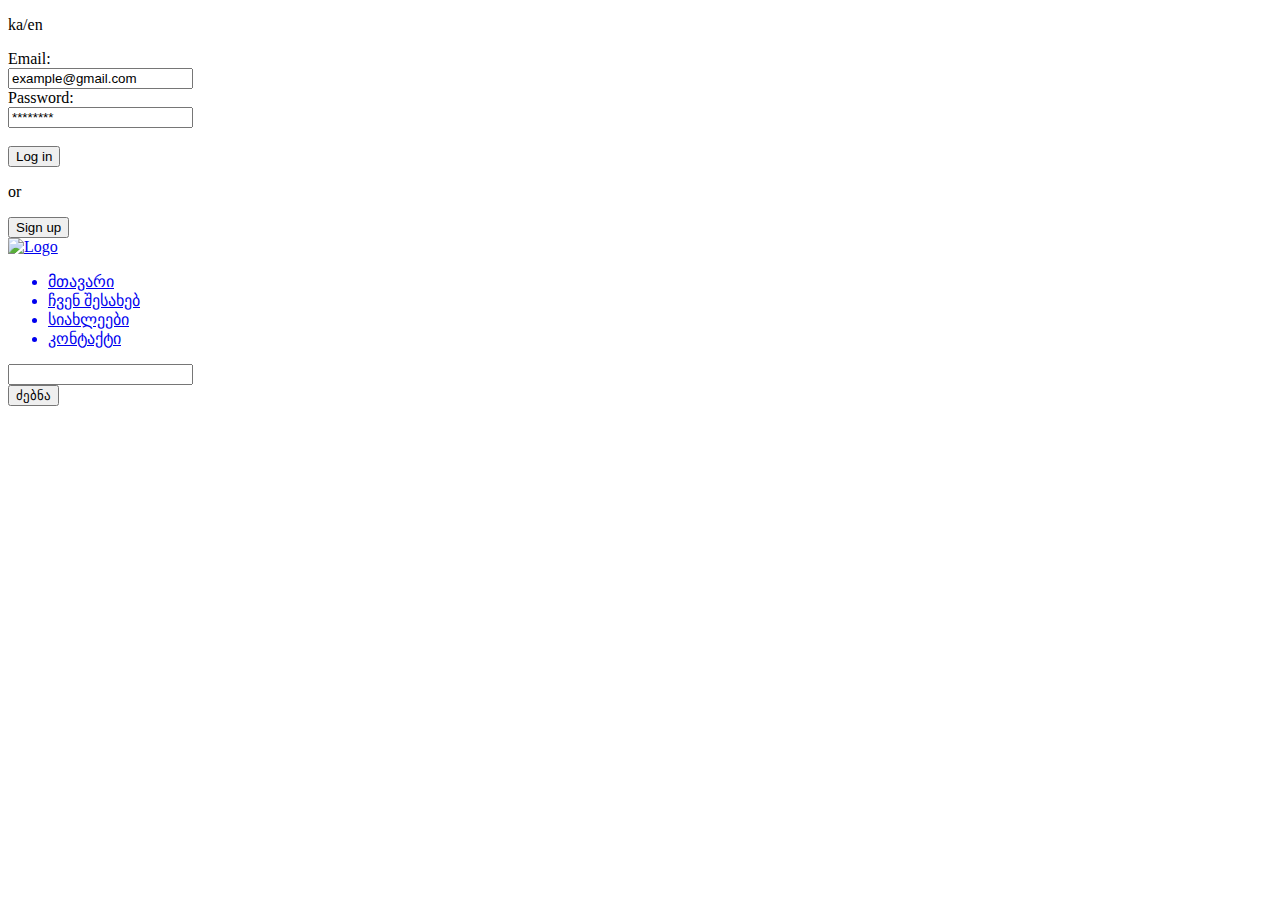
==== index.html @ 85485f0f "Create top div and header" ====
<!DOCTYPE html>
<html>
<head>
	
	<title>დავალება 5 | მთავარი გვერდი</title>
</head>
<body>
	<div class="topdiv">
		<div class="language" >
			<p>ka/en</p>
		</div>
		<div class="log-in">
			<form action="/action_page.php">
				  <label for="Email">Email:</label><br>
				  <input type="text" id="Email" name="Email" value="example@gmail.com"><br>
				  <label for="password">Password:</label><br>
				  <input type="text" id="password" name="password" value="********"><br><br>
				  <input type="submit" value="Log in">
			</form>
			<p>or</p>
			<input type="submit" value="Sign up">
		</div>
	</div>
	<a href="index.html"> <img src="images/logo.svg" alt="Logo"> </a>
	<nav>
		<ul>
			<a href="index.html"><li class="red" >მთავარი</li></a> 
			<a href="about.html"><li>ჩვენ შესახებ</li></a> 
			<a href="index.html"><li>სიახლეები</li></a> 
			<a href="index.html"><li>კონტაქტი</li></a> 
		</ul>
		<form action="/action_page.php">
				  <input type="text" id="Search" name="Search" value=""><br>
				  <input type="submit" value="ძებნა" >
		</form>
	</nav>

</body>
</html>
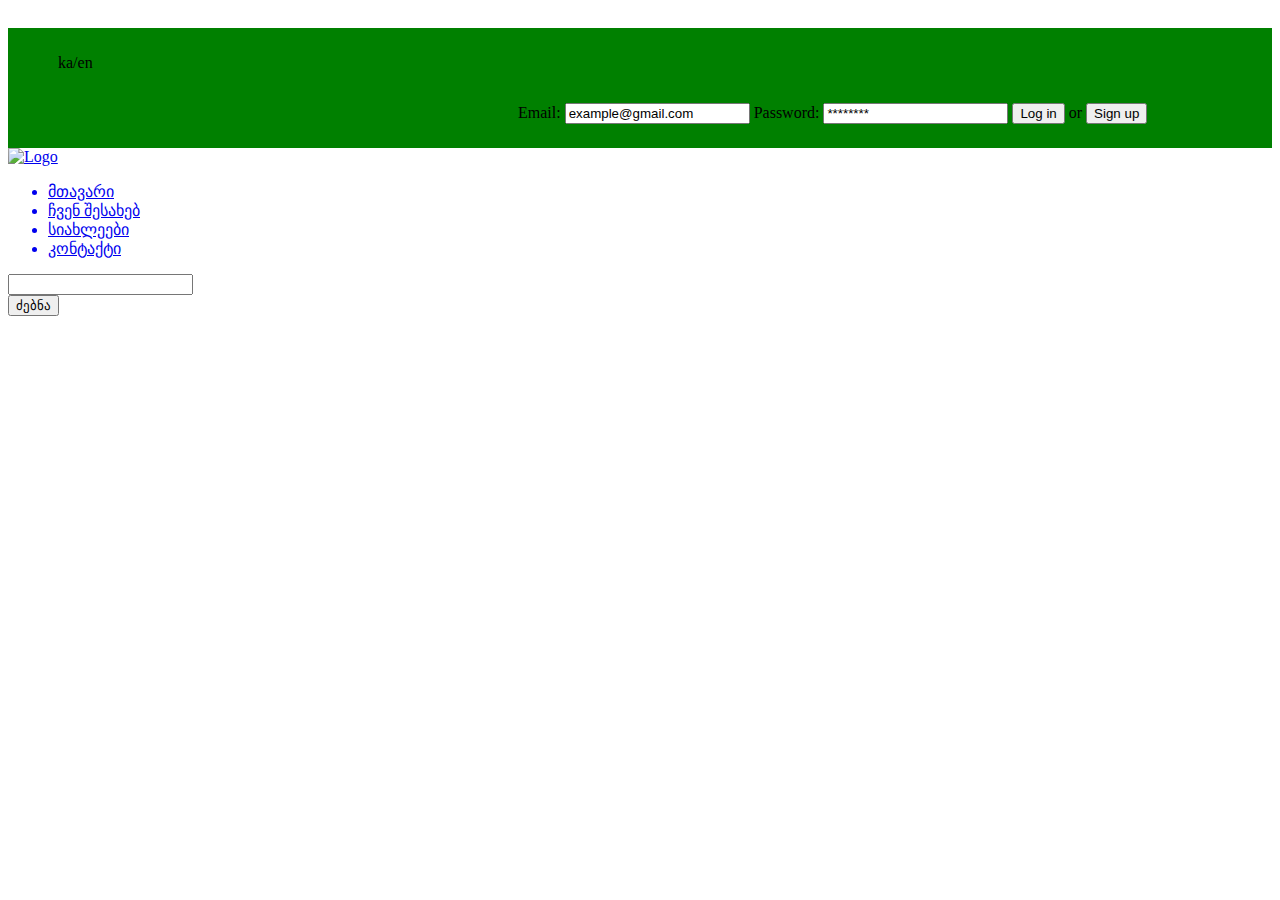
==== commit b307c5ed: "style topdiv" ====
--- a/index.html
+++ b/index.html
@@ -1,7 +1,8 @@
 <!DOCTYPE html>
 <html>
 <head>
-	
+	<link rel="stylesheet" type="text/css" href="css/reset.css">
+	<link rel="stylesheet" type="text/css" href="CSS/style.css">
 	<title>დავალება 5 | მთავარი გვერდი</title>
 </head>
 <body>
@@ -10,11 +11,11 @@
 			<p>ka/en</p>
 		</div>
 		<div class="log-in">
-			<form action="/action_page.php">
-				  <label for="Email">Email:</label><br>
-				  <input type="text" id="Email" name="Email" value="example@gmail.com"><br>
-				  <label for="password">Password:</label><br>
-				  <input type="text" id="password" name="password" value="********"><br><br>
+			<form>
+				  <label for="Email">Email:</label>
+				  <input type="text" id="Email" name="Email" value="example@gmail.com">
+				  <label for="password">Password:</label>
+				  <input type="text" id="password" name="password" value="********">
 				  <input type="submit" value="Log in">
 			</form>
 			<p>or</p>
--- a/CSS/style.css
+++ b/CSS/style.css
@@ -0,0 +1,30 @@
+body{
+	padding: 20px 0 30px;
+	max-width: 1500px;
+}
+.topdiv{
+	background-color: green;
+	padding: 10px;
+}
+.language{
+	display: inline-block;
+	margin: 0 40px 0;
+	vertical-align: middle;
+}
+.log-in{
+	display: inline-block;
+	vertical-align: middle;
+	margin-left: 500px;
+}
+form{
+	display: inline-block;
+}
+label{
+	display: inline-block;
+}
+input{
+	display: inline-block;
+}
+.log-in p{
+	display: inline-block;
+}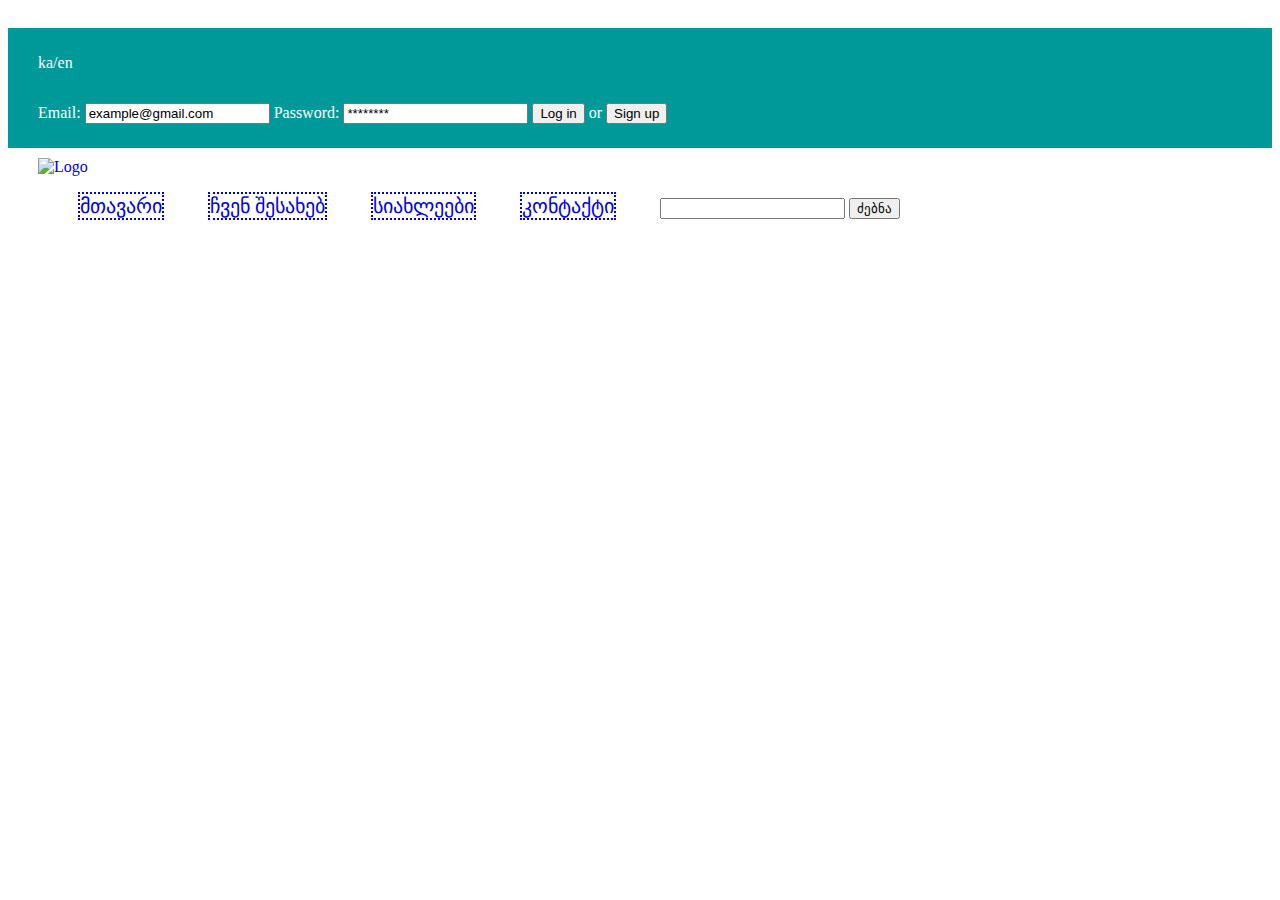
==== commit 5d62fadb: "style header" ====
--- a/index.html
+++ b/index.html
@@ -7,34 +7,37 @@
 </head>
 <body>
 	<div class="topdiv">
-		<div class="language" >
-			<p>ka/en</p>
-		</div>
-		<div class="log-in">
-			<form>
-				  <label for="Email">Email:</label>
-				  <input type="text" id="Email" name="Email" value="example@gmail.com">
-				  <label for="password">Password:</label>
-				  <input type="text" id="password" name="password" value="********">
-				  <input type="submit" value="Log in">
-			</form>
-			<p>or</p>
-			<input type="submit" value="Sign up">
+		<div class="topdiv-content" >
+			<div class="language" >
+				<p>ka/en</p>
+			</div>
+			<div class="log-in">
+				<form>
+					  <label for="Email">Email:</label>
+					  <input type="text" id="Email" name="Email" value="example@gmail.com">
+					  <label for="password">Password:</label>
+					  <input type="text" id="password" name="password" value="********">
+					  <input type="submit" value="Log in">
+				</form>
+				<p>or</p>
+				<input type="submit" value="Sign up">
+			</div>
 		</div>
 	</div>
-	<a href="index.html"> <img src="images/logo.svg" alt="Logo"> </a>
-	<nav>
-		<ul>
-			<a href="index.html"><li class="red" >მთავარი</li></a> 
-			<a href="about.html"><li>ჩვენ შესახებ</li></a> 
-			<a href="index.html"><li>სიახლეები</li></a> 
-			<a href="index.html"><li>კონტაქტი</li></a> 
-		</ul>
-		<form action="/action_page.php">
-				  <input type="text" id="Search" name="Search" value=""><br>
-				  <input type="submit" value="ძებნა" >
-		</form>
-	</nav>
-
+	<header>
+		<a href="index.html"> <img class="logo" src="images/logo.svg" alt="Logo"> </a>
+		<nav>
+			<ul>
+				<a href="index.html"><li class="red" >მთავარი</li></a> 
+				<a href="about.html"><li>ჩვენ შესახებ</li></a> 
+				<a href="index.html"><li>სიახლეები</li></a> 
+				<a href="index.html"><li>კონტაქტი</li></a> 
+			</ul>
+			<form action="/action_page.php">
+					  <input type="text" id="Search" name="Search" value="">
+					  <input type="submit" value="ძებნა" >
+			</form>
+		</nav>
+	</header>
 </body>
 </html>--- a/CSS/style.css
+++ b/CSS/style.css
@@ -1,20 +1,24 @@
 body{
 	padding: 20px 0 30px;
-	max-width: 1500px;
+	max-width: 1450px;
+	background-image: url(../images/background.png);
 }
 .topdiv{
-	background-color: green;
-	padding: 10px;
+	background-color: #009999;
+	padding: 10px 30px;
+	color: white;
+}
+.topdiv-content{
+	width: 100%;
 }
 .language{
 	display: inline-block;
-	margin: 0 40px 0;
+	margin: 0 680px 0 0;
 	vertical-align: middle;
 }
 .log-in{
 	display: inline-block;
 	vertical-align: middle;
-	margin-left: 500px;
 }
 form{
 	display: inline-block;
@@ -27,4 +31,27 @@
 }
 .log-in p{
 	display: inline-block;
-}+}
+header{
+	max-width: 100%;
+	padding: 10px 30px;
+}
+.logo{
+	display: inline-block;
+	width: 100px;
+	margin-right: 425px;
+}
+nav{
+	display: inline-block;
+	vertical-align: top;
+}
+li{
+	display: inline-block;
+	margin-right: 40px;
+	background-color: white;
+	border: dotted 2px;
+	font-size: 20px;
+}
+ul{
+	display: inline-block;
+}
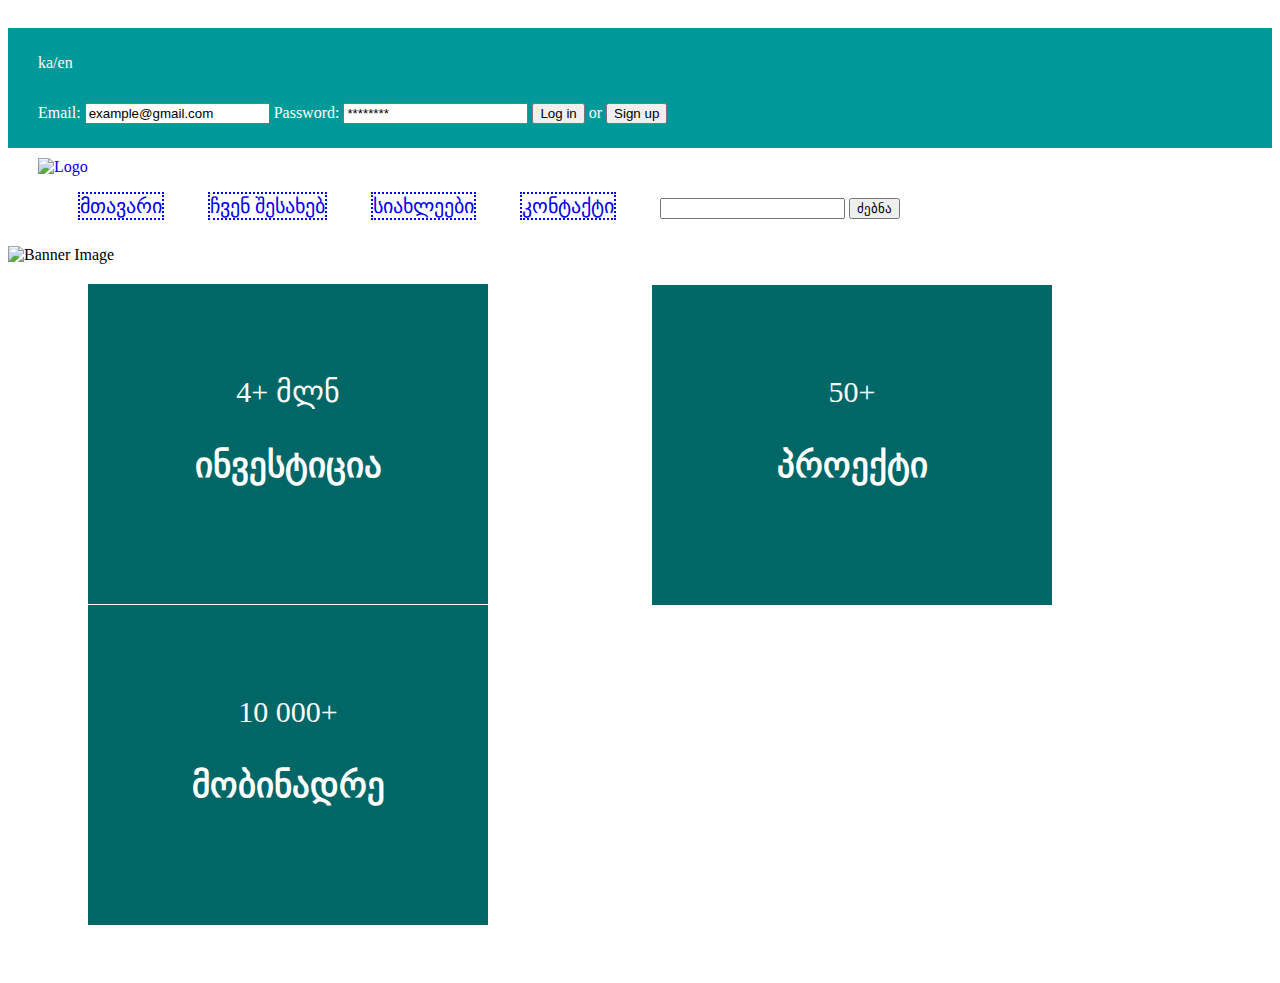
==== commit 442c79a7: "Add Banner Section" ====
--- a/index.html
+++ b/index.html
@@ -39,5 +39,22 @@
 			</form>
 		</nav>
 	</header>
+	<div class="banner-section">
+		<img class="banner-image" src="images/banner-image.jpg" alt="Banner Image">
+		<div class="portfolio" >
+			<div>
+				<p>4+ მლნ</p>
+				<h3>ინვესტიცია</h3>
+			</div>
+			<div>
+				<p>50+</p>
+				<h3>პროექტი</h3>
+			</div>
+			<div>
+				<p>10 000+</p>
+				<h3>მობინადრე</h3>
+			</div>
+		</div>
+	</div>
 </body>
 </html>--- a/CSS/style.css
+++ b/CSS/style.css
@@ -55,3 +55,20 @@
 ul{
 	display: inline-block;
 }
+.banner-image{
+	width: 100%;
+}
+.portfolio{
+	margin: 20px auto;
+}
+.portfolio div{
+	background-color: #006666;
+	display: inline-block;
+	font-size: 30px;
+	height: 200px;
+	width: 300px;
+	text-align: center;
+	margin: 0 80px;
+	padding: 60px 50px;
+	color: white;
+}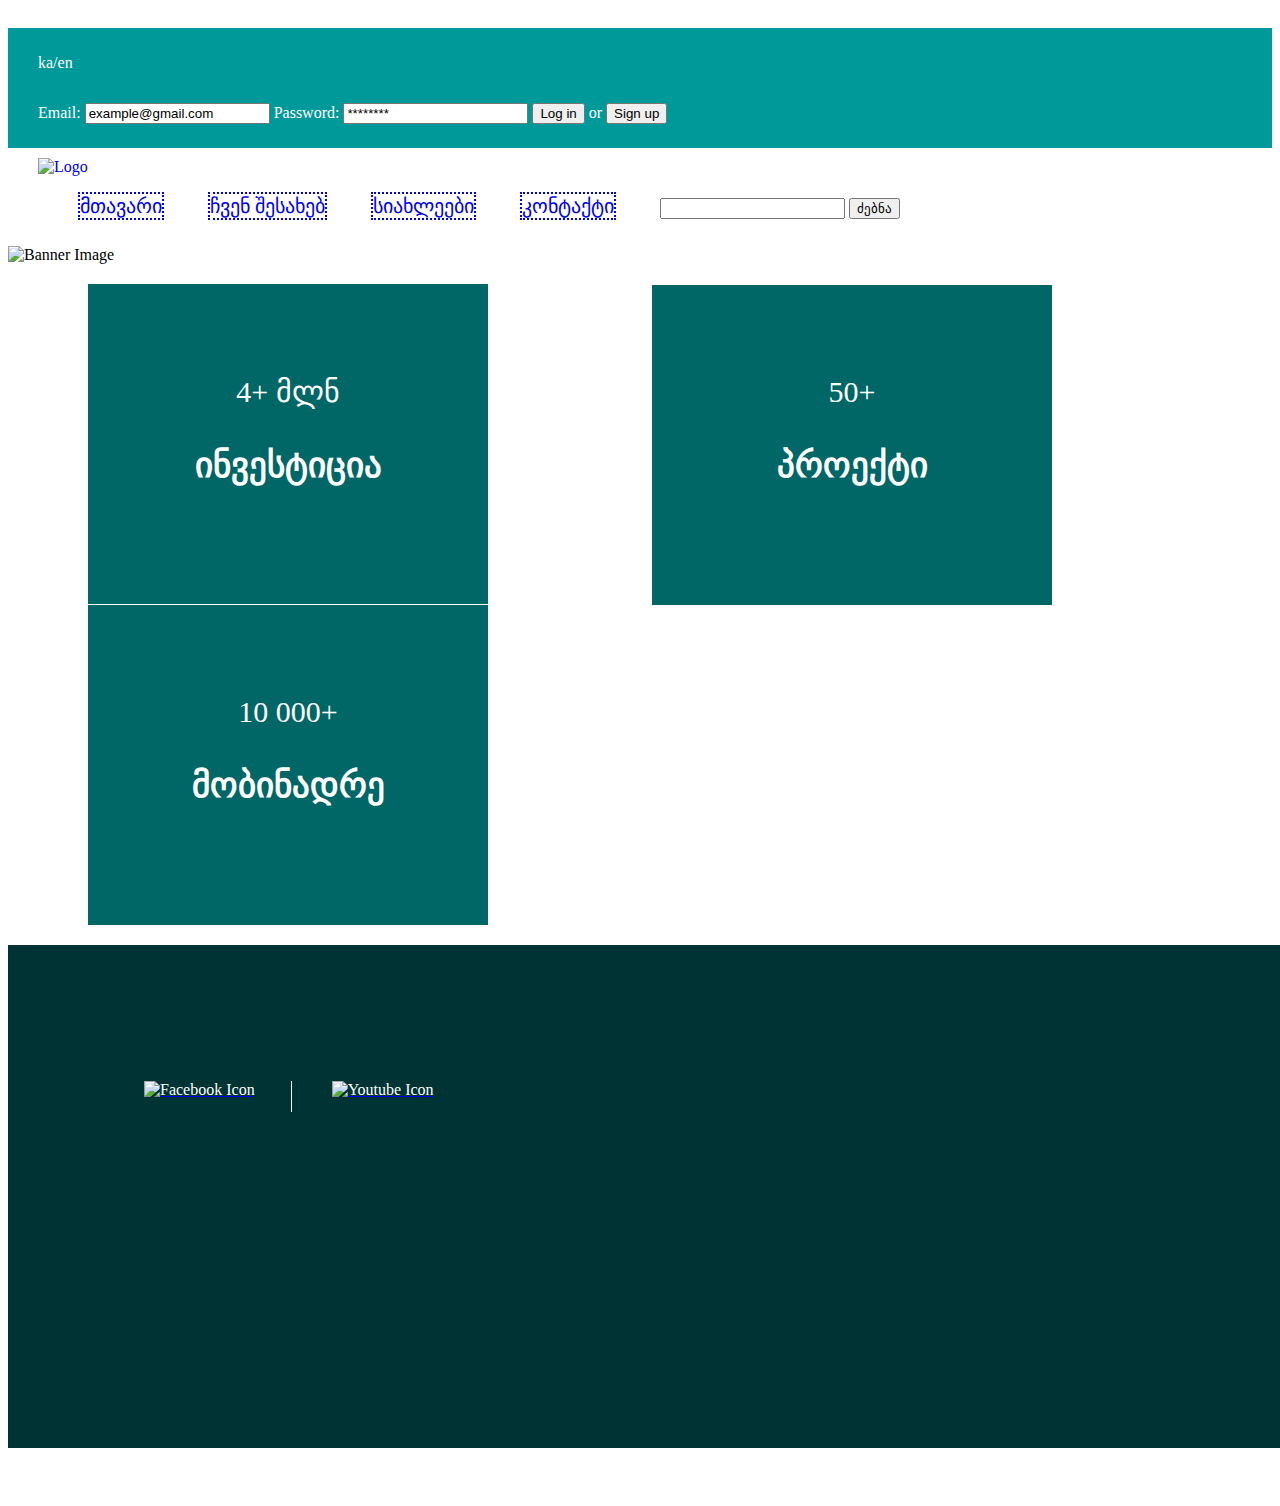
==== commit 5228b3da: "Add Footer with a Map" ====
--- a/index.html
+++ b/index.html
@@ -56,5 +56,17 @@
 			</div>
 		</div>
 	</div>
+	<footer>
+		<footer>
+		<ul>
+			<li class="social-icon">
+				<a href="https://www.facebook.com/" target="_blank" > <img src="images/FB.svg" alt="Facebook Icon"> </a>
+			</li>
+			<li class="social-icon">
+				<a href="https://www.youtube.com/" target="_blank"> <img src="images/YT.svg" alt="Youtube Icon"> </a>
+			</li>
+		</ul>
+		<iframe src="https://www.google.com/maps/embed?pb=!1m18!1m12!1m3!1d5953.9164187265405!2d44.73622622141969!3d41.74299426976334!2m3!1f0!2f0!3f0!3m2!1i1024!2i768!4f13.1!3m3!1m2!1s0x4044725228ac7b69%3A0xa81b4e57da992b64!2z4YOa4YOY4YOh4YOY4YOhIOGDouGDkeGDkA!5e0!3m2!1ska!2sge!4v1603312062686!5m2!1ska!2sge" width="600" height="450" frameborder="0" style="border:0;" allowfullscreen="" aria-hidden="false" tabindex="0"></iframe>
+	</footer>
 </body>
 </html>--- a/CSS/style.css
+++ b/CSS/style.css
@@ -45,14 +45,14 @@
 	display: inline-block;
 	vertical-align: top;
 }
-li{
+header li{
 	display: inline-block;
 	margin-right: 40px;
 	background-color: white;
 	border: dotted 2px;
 	font-size: 20px;
 }
-ul{
+header ul{
 	display: inline-block;
 }
 .banner-image{
@@ -71,4 +71,32 @@
 	margin: 0 80px;
 	padding: 60px 50px;
 	color: white;
+}
+footer{
+	margin: 20px auto;
+	width: 100%;
+	background-color: #003333;
+	padding: 50px 30px;
+}
+footer img{
+	padding: 0 36px 0 36px;
+	height: 31px;
+	object-fit: contain;
+	color: white;
+}
+footer li:first-child{
+	border-right: 1px solid white;
+}
+footer li{
+	height: 31px;
+	display: inline-block;
+}
+footer ul{
+	display: inline-block;
+	margin-right: 400px;
+}
+iframe{
+	display: inline-block;
+	vertical-align: top;
+	height: 200px;
 }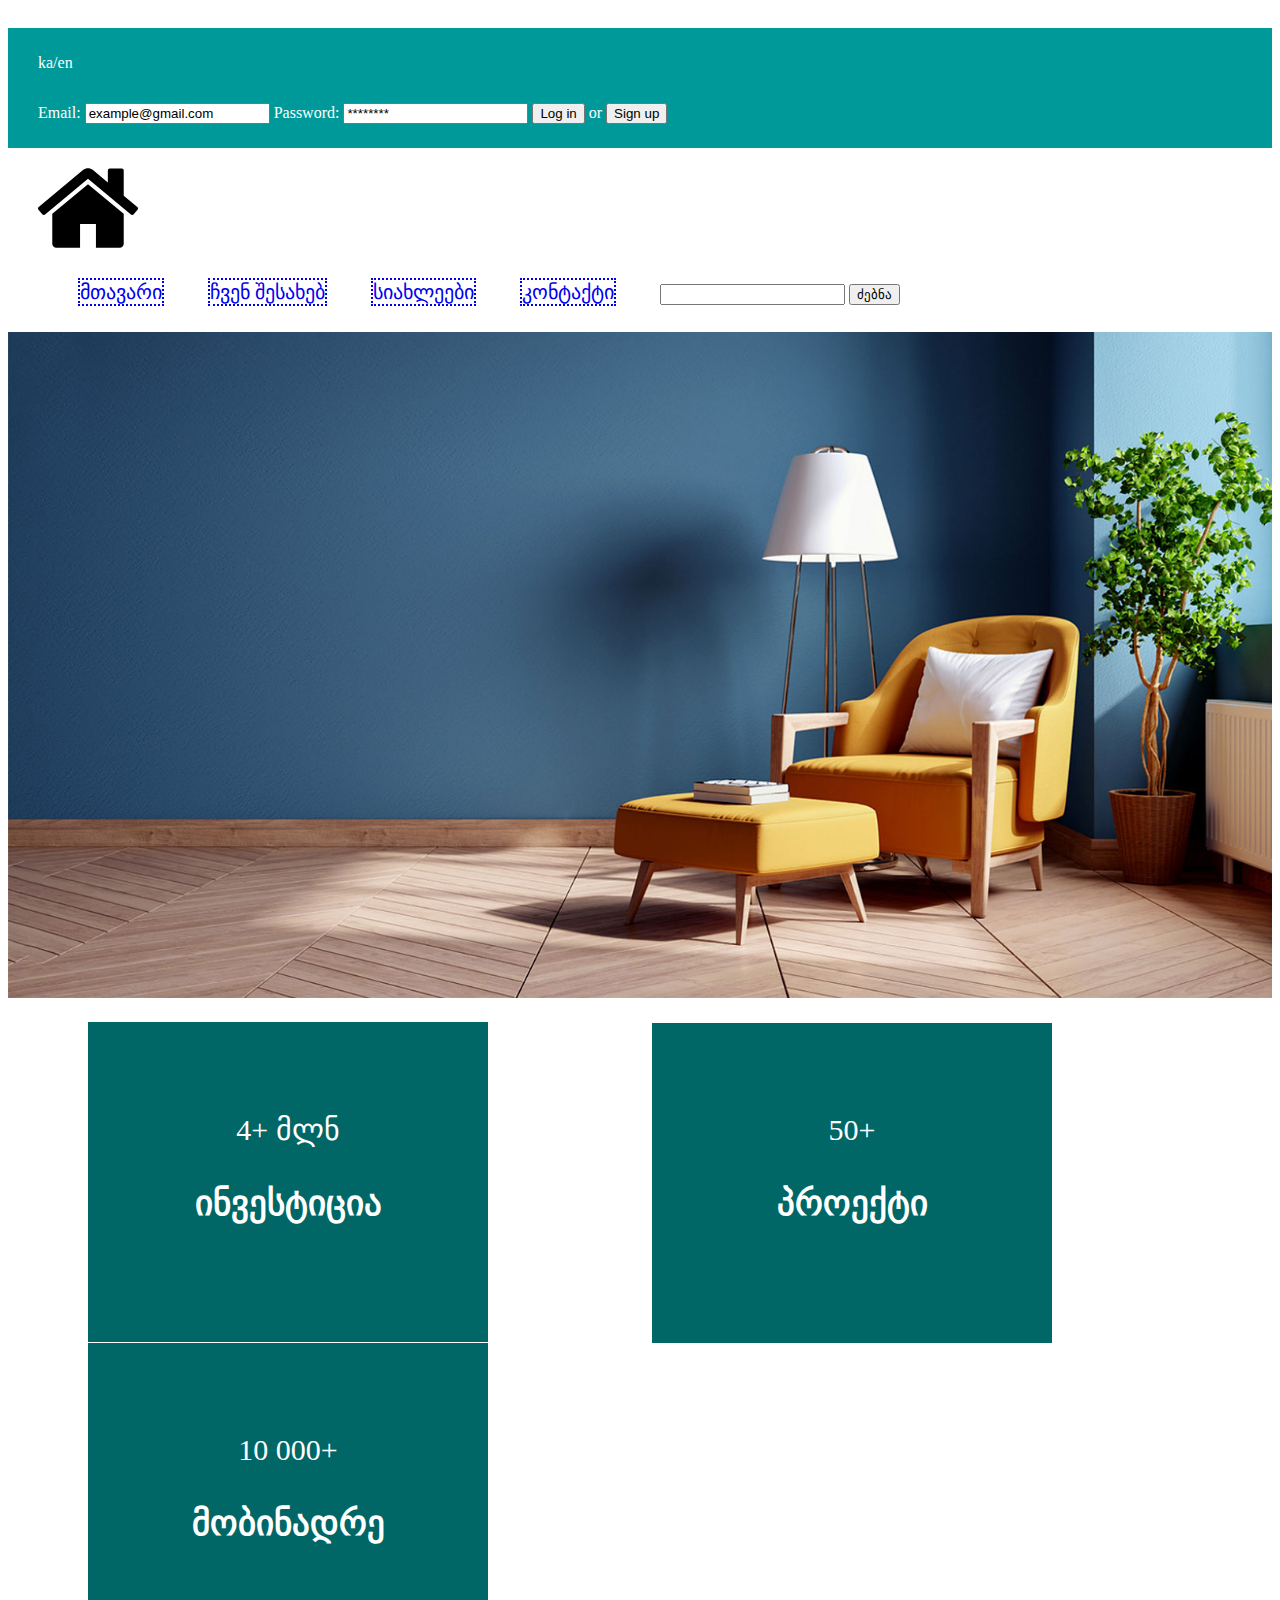
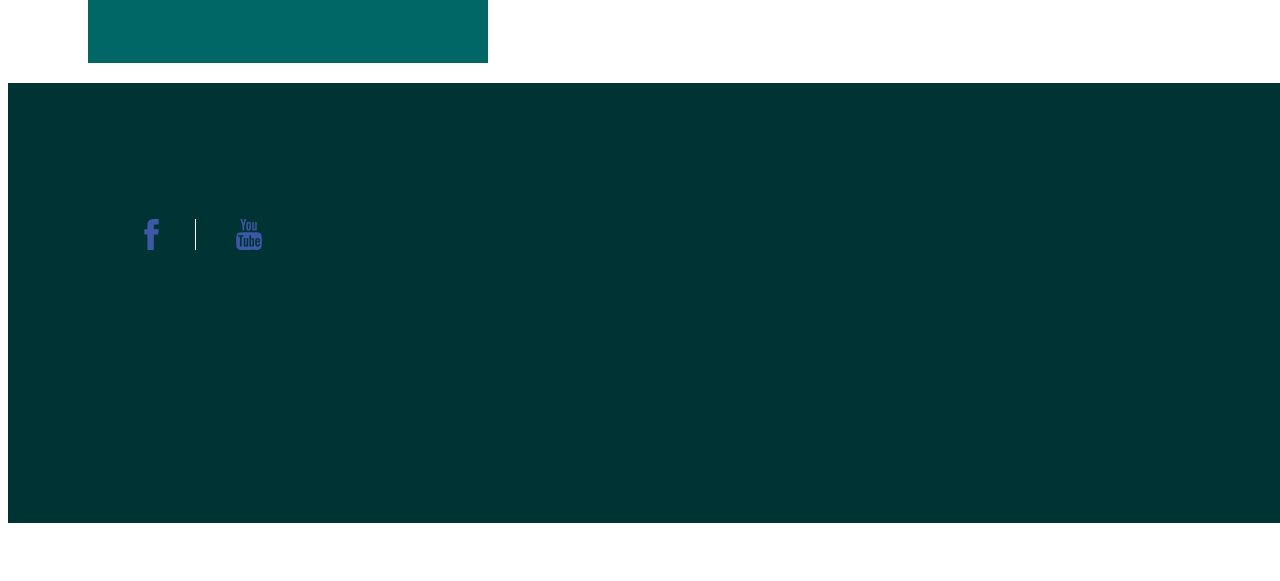
==== commit 0319596d: "Images names" ====
--- a/index.html
+++ b/index.html
@@ -25,7 +25,7 @@
 		</div>
 	</div>
 	<header>
-		<a href="index.html"> <img class="logo" src="images/logo.svg" alt="Logo"> </a>
+		<a href="index.html"> <img class="logo" src="Images/logo.svg" alt="Logo"> </a>
 		<nav>
 			<ul>
 				<a href="index.html"><li class="red" >მთავარი</li></a> 
@@ -40,7 +40,7 @@
 		</nav>
 	</header>
 	<div class="banner-section">
-		<img class="banner-image" src="images/banner-image.jpg" alt="Banner Image">
+		<img class="banner-image" src="Images/banner-image.jpg" alt="Banner Image">
 		<div class="portfolio" >
 			<div>
 				<p>4+ მლნ</p>
@@ -60,13 +60,13 @@
 		<footer>
 		<ul>
 			<li class="social-icon">
-				<a href="https://www.facebook.com/" target="_blank" > <img src="images/FB.svg" alt="Facebook Icon"> </a>
+				<a href="https://www.facebook.com/" target="_blank" > <img src="Images/fb.svg" alt="Facebook Icon"> </a>
 			</li>
 			<li class="social-icon">
-				<a href="https://www.youtube.com/" target="_blank"> <img src="images/YT.svg" alt="Youtube Icon"> </a>
+				<a href="https://www.youtube.com/" target="_blank"> <img src="Images/yt.svg" alt="Youtube Icon"> </a>
 			</li>
 		</ul>
 		<iframe src="https://www.google.com/maps/embed?pb=!1m18!1m12!1m3!1d5953.9164187265405!2d44.73622622141969!3d41.74299426976334!2m3!1f0!2f0!3f0!3m2!1i1024!2i768!4f13.1!3m3!1m2!1s0x4044725228ac7b69%3A0xa81b4e57da992b64!2z4YOa4YOY4YOh4YOY4YOhIOGDouGDkeGDkA!5e0!3m2!1ska!2sge!4v1603312062686!5m2!1ska!2sge" width="600" height="450" frameborder="0" style="border:0;" allowfullscreen="" aria-hidden="false" tabindex="0"></iframe>
 	</footer>
 </body>
-</html>+</html>
